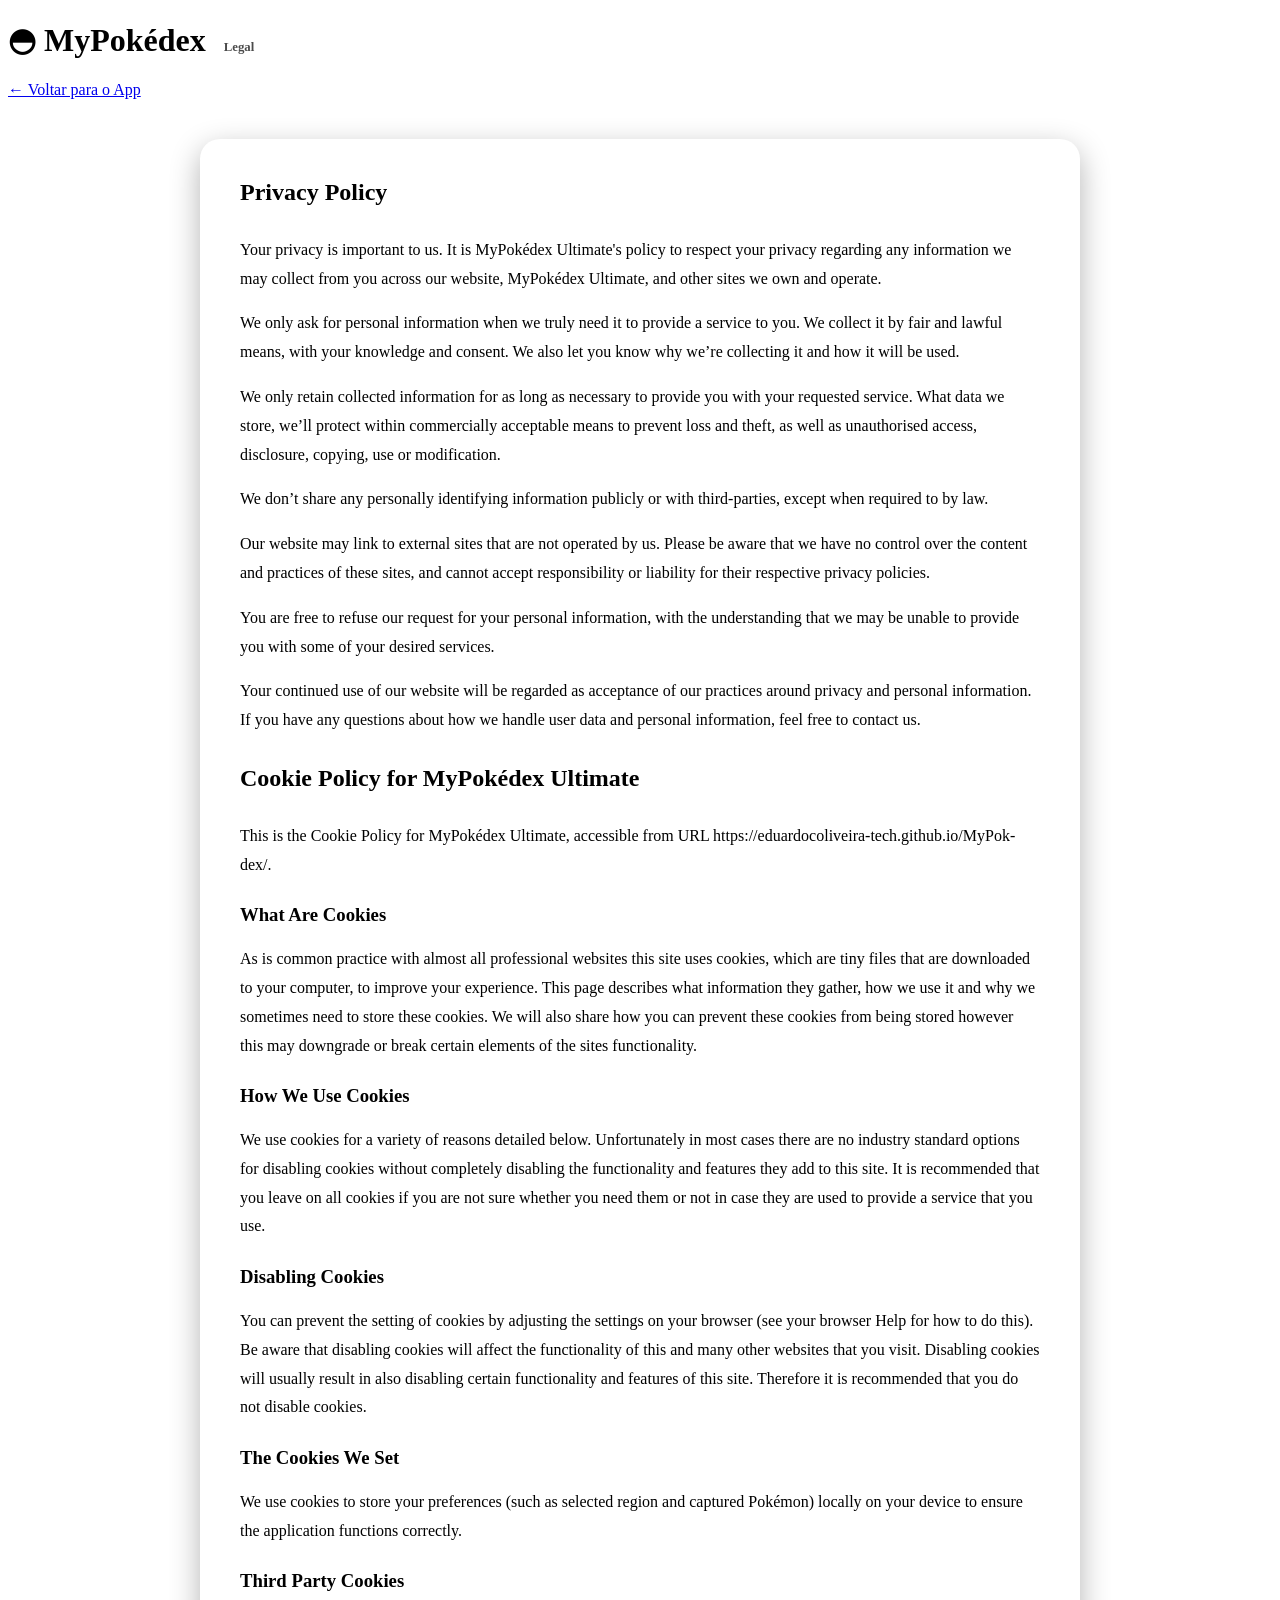
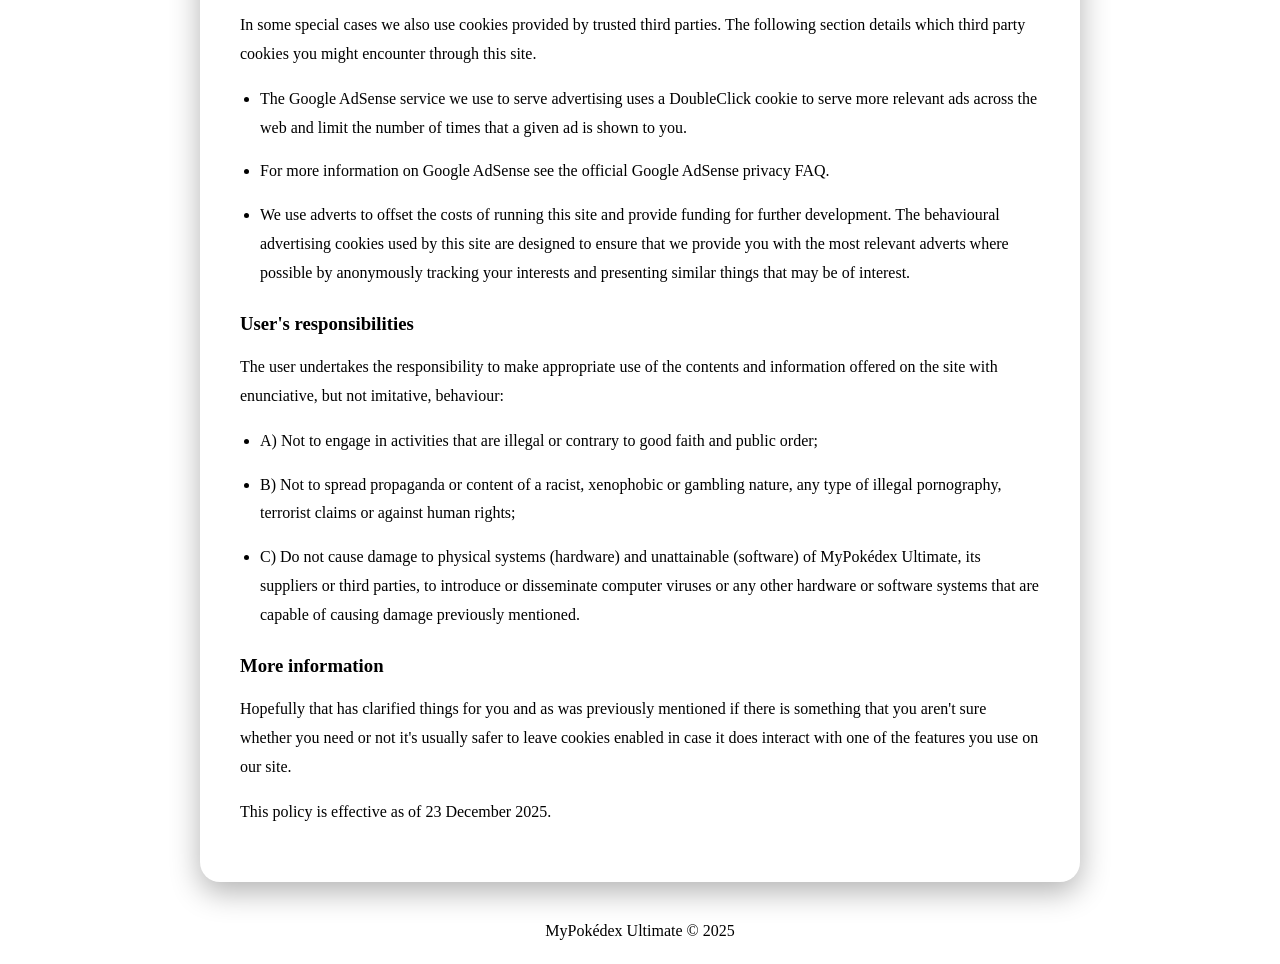
==== privacy.html @ 11f3ac2f "Add files via upload" ====
<!DOCTYPE html>
<html lang="pt-br">
<head>
    <meta charset="UTF-8">
    <meta name="viewport" content="width=device-width, initial-scale=1.0">
    <title>Privacy Policy - MyPokédex Ultimate</title>
    <link rel="icon" href="https://raw.githubusercontent.com/PokeAPI/sprites/master/sprites/items/poke-ball.png">
    <link href="https://fonts.googleapis.com/css2?family=Poppins:wght@400;500;600;700&display=swap" rel="stylesheet">
    <link rel="stylesheet" href="style.css">
    
    <script async src="https://www.googletagmanager.com/gtag/js?id=G-G0Y8JGQ9G5"></script>
    <script>
      window.dataLayer = window.dataLayer || [];
      function gtag(){dataLayer.push(arguments);}
      gtag('js', new Date());

      gtag('config', 'G-G0Y8JGQ9G5');
    </script>

    <style>
        /* Estilos específicos para a página de texto */
        .policy-container {
            max-width: 800px;
            margin: 40px auto;
            padding: 40px;
            background: var(--bg-card);
            border-radius: 20px;
            border: 1px solid var(--border);
            box-shadow: 0 10px 30px rgba(0,0,0,0.3);
        }
        
        .policy-container h2 {
            color: var(--primary);
            border-bottom: 2px solid var(--border);
            padding-bottom: 10px;
            margin-top: 30px;
        }
        
        .policy-container h2:first-child { margin-top: 0; }
        
        .policy-container h3 {
            color: var(--text-main);
            margin-top: 25px;
        }
        
        .policy-container p, .policy-container li {
            color: var(--text-sec);
            line-height: 1.8;
            margin-bottom: 15px;
        }
        
        .policy-container ul {
            padding-left: 20px;
        }
        
        .policy-container a {
            color: var(--info);
            text-decoration: none;
        }
        
        .policy-container a:hover {
            text-decoration: underline;
        }

        .back-btn {
            display: inline-block;
            margin-bottom: 20px;
            color: var(--text-sec);
            text-decoration: none;
            font-weight: 600;
        }
        .back-btn:hover { color: white; }
    </style>
</head>
<body>

    <header>
        <h1><span class="logo-icon">◓</span> MyPokédex <span style="font-size:0.8rem; opacity:0.7; margin-left:10px;">Legal</span></h1>
        <a href="index.html" class="btn">← Voltar para o App</a>
    </header>

    <div style="overflow-y: auto; height: 100%;">
        <div class="policy-container">
            <h2>Privacy Policy</h2>
            <p>Your privacy is important to us. It is MyPokédex Ultimate's policy to respect your privacy regarding any information we may collect from you across our website, <a href="https://eduardocoliveira-tech.github.io/MyPok-dex/">MyPokédex Ultimate</a>, and other sites we own and operate.</p>
            <p>We only ask for personal information when we truly need it to provide a service to you. We collect it by fair and lawful means, with your knowledge and consent. We also let you know why we’re collecting it and how it will be used.</p>
            <p>We only retain collected information for as long as necessary to provide you with your requested service. What data we store, we’ll protect within commercially acceptable means to prevent loss and theft, as well as unauthorised access, disclosure, copying, use or modification.</p>
            <p>We don’t share any personally identifying information publicly or with third-parties, except when required to by law.</p>
            <p>Our website may link to external sites that are not operated by us. Please be aware that we have no control over the content and practices of these sites, and cannot accept responsibility or liability for their respective privacy policies.</p>
            <p>You are free to refuse our request for your personal information, with the understanding that we may be unable to provide you with some of your desired services.</p>
            <p>Your continued use of our website will be regarded as acceptance of our practices around privacy and personal information. If you have any questions about how we handle user data and personal information, feel free to contact us.</p>

            <h2>Cookie Policy for MyPokédex Ultimate</h2>
            <p>This is the Cookie Policy for MyPokédex Ultimate, accessible from URL https://eduardocoliveira-tech.github.io/MyPok-dex/.</p>

            <h3>What Are Cookies</h3>
            <p>As is common practice with almost all professional websites this site uses cookies, which are tiny files that are downloaded to your computer, to improve your experience. This page describes what information they gather, how we use it and why we sometimes need to store these cookies. We will also share how you can prevent these cookies from being stored however this may downgrade or break certain elements of the sites functionality.</p>

            <h3>How We Use Cookies</h3>
            <p>We use cookies for a variety of reasons detailed below. Unfortunately in most cases there are no industry standard options for disabling cookies without completely disabling the functionality and features they add to this site. It is recommended that you leave on all cookies if you are not sure whether you need them or not in case they are used to provide a service that you use.</p>

            <h3>Disabling Cookies</h3>
            <p>You can prevent the setting of cookies by adjusting the settings on your browser (see your browser Help for how to do this). Be aware that disabling cookies will affect the functionality of this and many other websites that you visit. Disabling cookies will usually result in also disabling certain functionality and features of this site. Therefore it is recommended that you do not disable cookies.</p>

            <h3>The Cookies We Set</h3>
            <p>We use cookies to store your preferences (such as selected region and captured Pokémon) locally on your device to ensure the application functions correctly.</p>

            <h3>Third Party Cookies</h3>
            <p>In some special cases we also use cookies provided by trusted third parties. The following section details which third party cookies you might encounter through this site.</p>
            <ul>
                <li>The Google AdSense service we use to serve advertising uses a DoubleClick cookie to serve more relevant ads across the web and limit the number of times that a given ad is shown to you.</li>
                <li>For more information on Google AdSense see the official Google AdSense privacy FAQ.</li>
                <li>We use adverts to offset the costs of running this site and provide funding for further development. The behavioural advertising cookies used by this site are designed to ensure that we provide you with the most relevant adverts where possible by anonymously tracking your interests and presenting similar things that may be of interest.</li>
            </ul>

            <h3>User's responsibilities</h3>
            <p>The user undertakes the responsibility to make appropriate use of the contents and information offered on the site with enunciative, but not imitative, behaviour:</p>
            <ul>
                <li>A) Not to engage in activities that are illegal or contrary to good faith and public order;</li>
                <li>B) Not to spread propaganda or content of a racist, xenophobic or gambling nature, any type of illegal pornography, terrorist claims or against human rights;</li>
                <li>C) Do not cause damage to physical systems (hardware) and unattainable (software) of MyPokédex Ultimate, its suppliers or third parties, to introduce or disseminate computer viruses or any other hardware or software systems that are capable of causing damage previously mentioned.</li>
            </ul>

            <h3>More information</h3>
            <p>Hopefully that has clarified things for you and as was previously mentioned if there is something that you aren't sure whether you need or not it's usually safer to leave cookies enabled in case it does interact with one of the features you use on our site.</p>
            <p>This policy is effective as of 23 December 2025.</p>
        </div>
        
        <footer class="app-footer" style="margin-top: 0;">
            <div class="footer-content" style="justify-content: center; text-align: center;">
                <p class="disclaimer">MyPokédex Ultimate © 2025</p>
            </div>
        </footer>
    </div>

</body>
</html>
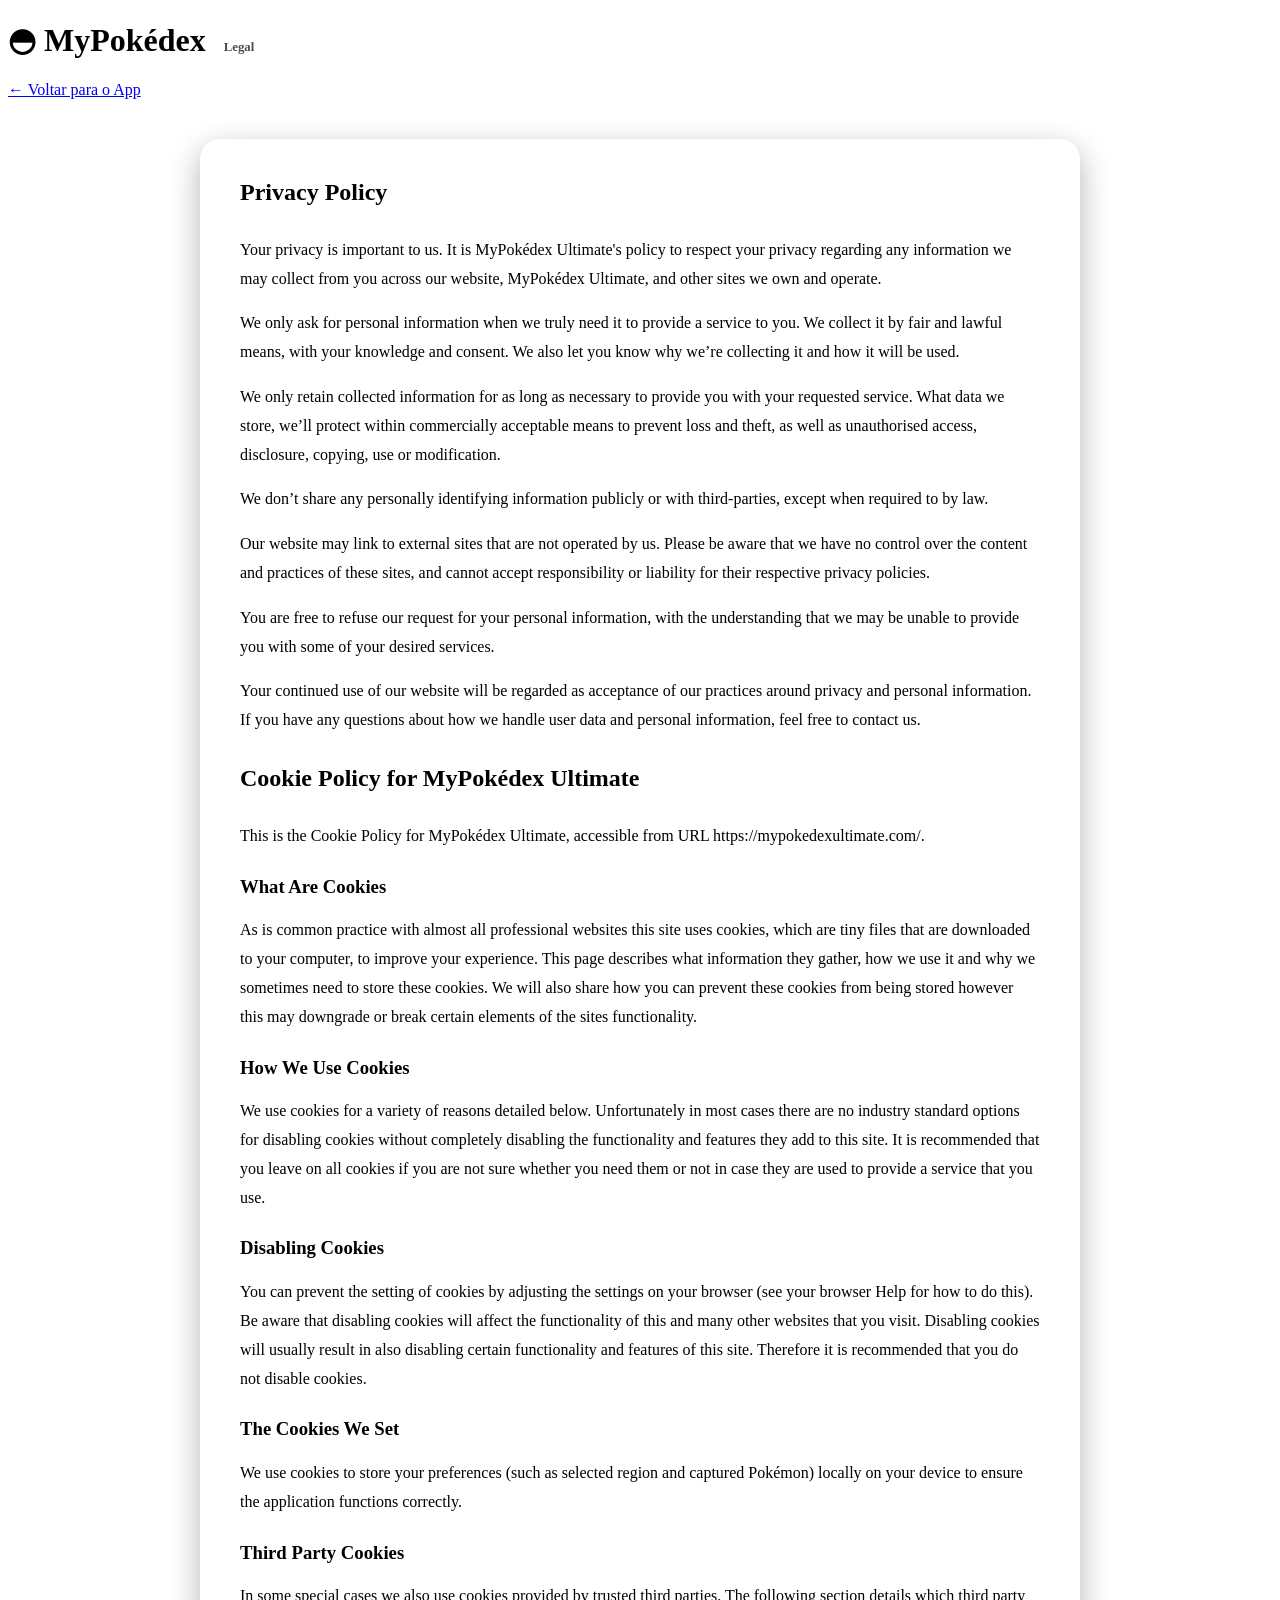
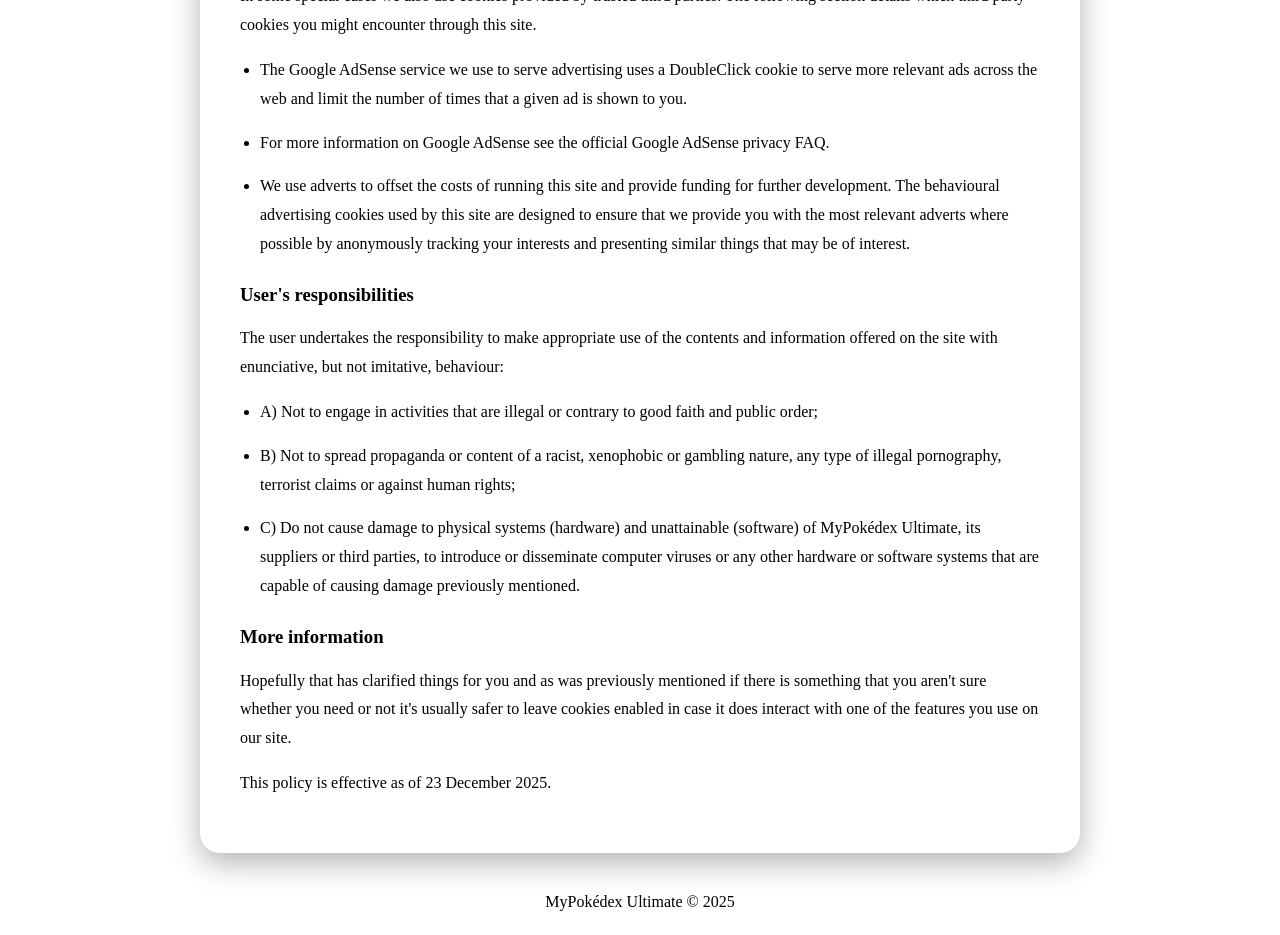
==== commit d7cfacaa: "Revise privacy policy and update external links Updated privacy policy content and links." ====
--- a/privacy.html
+++ b/privacy.html
@@ -82,7 +82,7 @@
     <div style="overflow-y: auto; height: 100%;">
         <div class="policy-container">
             <h2>Privacy Policy</h2>
-            <p>Your privacy is important to us. It is MyPokédex Ultimate's policy to respect your privacy regarding any information we may collect from you across our website, <a href="https://eduardocoliveira-tech.github.io/MyPok-dex/">MyPokédex Ultimate</a>, and other sites we own and operate.</p>
+            <p>Your privacy is important to us. It is MyPokédex Ultimate's policy to respect your privacy regarding any information we may collect from you across our website, <a href="https://mypokedexultimate.com/">MyPokédex Ultimate</a>, and other sites we own and operate.</p>
             <p>We only ask for personal information when we truly need it to provide a service to you. We collect it by fair and lawful means, with your knowledge and consent. We also let you know why we’re collecting it and how it will be used.</p>
             <p>We only retain collected information for as long as necessary to provide you with your requested service. What data we store, we’ll protect within commercially acceptable means to prevent loss and theft, as well as unauthorised access, disclosure, copying, use or modification.</p>
             <p>We don’t share any personally identifying information publicly or with third-parties, except when required to by law.</p>
@@ -91,7 +91,7 @@
             <p>Your continued use of our website will be regarded as acceptance of our practices around privacy and personal information. If you have any questions about how we handle user data and personal information, feel free to contact us.</p>
 
             <h2>Cookie Policy for MyPokédex Ultimate</h2>
-            <p>This is the Cookie Policy for MyPokédex Ultimate, accessible from URL https://eduardocoliveira-tech.github.io/MyPok-dex/.</p>
+            <p>This is the Cookie Policy for MyPokédex Ultimate, accessible from URL https://mypokedexultimate.com/.</p>
 
             <h3>What Are Cookies</h3>
             <p>As is common practice with almost all professional websites this site uses cookies, which are tiny files that are downloaded to your computer, to improve your experience. This page describes what information they gather, how we use it and why we sometimes need to store these cookies. We will also share how you can prevent these cookies from being stored however this may downgrade or break certain elements of the sites functionality.</p>
@@ -134,4 +134,5 @@
     </div>
 
 </body>
-</html>+
+</html>
